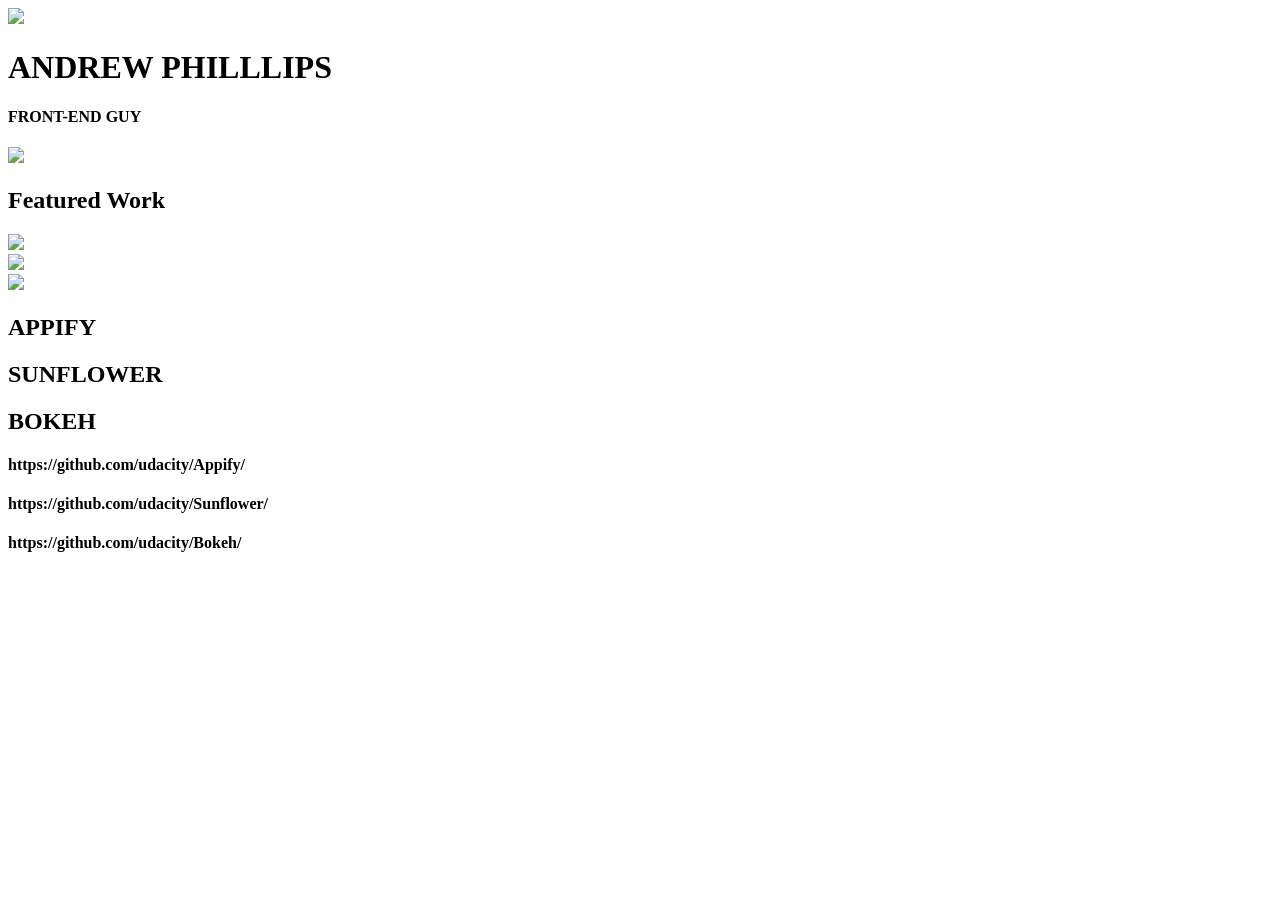
==== mock.html @ 32705814 "Project1-PDF Mockup to HTML" ====
<!DOCTYPE html>
<html lang="en">
<head>
  <meta charset="utf-8"> 
  <!-- Use the best browser engine for user experience -->
  <meta http-equiv="X-UA-Compatible" content="IE=edge">
  <!-- For mobile and how to display when it loads -->
  <meta name="viewport" content="width=device-width initial-scale=1">
  <title>Project 1 Mock</title>
  <link rel="stylesheet" href="css/bootstrap.css">
  <!--<link rel="stylesheet" href="css/main.css">-->
  <link rel="stylesheet" href="http://normalize-css.googlecode.com/svn/trunk/normalize.css">
  <link href='http://fonts.googleapis.com/css?family=Lato:100' rel='stylesheet' type='text/css'>
</head>
<body>
  <!-- grid holds all the divs and acts as the containter -->
  <div class="grid">
    <!-- A row div with 2 columns each spaced 1/12  -->
    <div class="row">
      <div id="square" class="col-6 udacity-logo">
           <img src="images/udacitylogo2.png">
      </div>
      <div class="col-6 name-and-title">
        <h1>ANDREW PHILLLIPS</h1>
        <h4>FRONT-END GUY</h4>
      </div>    
    </div>

    <div class="gray-line"></div>
    <div class="row">
      <div class="col-12 big-image">
        <img src="images/htmllogo.png">
      </div>
    </div>


    <div class="row" id="featured-work">
         <h2>Featured Work</h2>
    </div>  

    <div class="row">
      <div class="col-4" id="appify-align">
        <img src="images/appify.png">
      </div>
      <div class="col-4" id="sunflower-align">
        <img src="images/sunflower.png">
      </div>
      <div class="col-4" id="bokeh-align">
        <img src="images/bokeh.png">
      </div>
    </div>

    <div class="row">
      <div class="col-4">
        <h2>APPIFY</h2>
      </div>
      <div class="col-4">
        <h2>SUNFLOWER</h2>
      </div>
      <div class="col-4">
        <h2>BOKEH</h2>
      </div>
    </div>

    <div class="row">
      <div class="col-4">
        <h4 id="aligncenter">https://github.com/udacity/Appify/</h4>
      </div>
      <div class="col-4">
        <h4 id="aligncenter">https://github.com/udacity/Sunflower/</h4>
      </div>
      <div class="col-4">
        <h4 class="aligncenter">https://github.com/udacity/Bokeh/</h4>
      </div>
    </div>
    
  </div>
</body>
</html>
---- css/main.css ----
/*Global selector  which will put a border around all elements for 
  easier viewing of elements
*/
 * {
    border: 0px solid red !important;

}


* {
    -webkit-box-sizing: border-box;
    -moz-box-sizing: border-box;
    -ms-box-sizing: border-box;
    box-sizing: border-box;
}


h1 {
     font-family: 'Lato', sans-serif;
     text-align: right;
     color: #bcbbbb;
     font-size: 3em;
     margin-top: 30px;
}

h2 {
     font-family: 'Lato', sans-serif;
     color: #bcbbbb;
     font-size: 30px;
     text-align: center;

}

h4 {
     font-family: 'Lato', sans-serif;
     text-align: right;
     color: #F8981D;
     margin-top: -30px;
     font-weight: 500;
     font-size: 1.5em;
     margin-bottom: 0px;
}


h3 {
     font-family: 'Lato', sans-serif;
     text-align: right;
     color: #bcbbbb;
     margin-top: -30px;
     font-weight: 500;
     font-size: 22px;
     margin-bottom: 0px;
}


#featured-work h2 {
  margin-left: 15px;
}

@media only screen and (max-width: 500px) {
  #bokeh-align {
    display: none;
  }
  #sunflower-align {
    display: none;
  }
  #appify-align {
    display: none;
  }
  .name-and-title {
    display: none;
  }
}

#bokeh-align {
  /*padding-left: 40px;*/
  padding-left: 57px;
  overflow: auto;

}

#sunflower-align {
  padding-left: 28px;
}


#appify-align {
  overflow: auto;
}


/* Put a border around a specific image for reference */
#h1-name {
  border: 0px solid red !important;
}

/*#center {
  align-content: space-between;
}*/


div[id*="post"] { 
    color: red; 
}

.row {
    width: 100%;
    margin-bottom: 0px;
    display: flex;
    display: -webkit-flex;
    /*flex-flow: row wrap;*/
}


.grid {
    margin: 0 auto;
    max-width: 1090px;
    width: 100%;
    border: 1px solid black
}


.gray-line {
    width: 100%;
    background-color: #bcbbbb;
    height: 5px;
    margin-top: 10px;
}

/* Size the image in the class .big-image appropriately */
.big-image img {
    height: 450px;
    width: 100%;
    margin-top: 30px;
}

.udacity-logo img {
  margin-top: 25px;
}

/* Put a border around a specific image for reference */
#square {
  border: 0px solid red !important;
}

.name-and-title {
    width: 100%;
    margin-bottom: 10px;
}

.name-labels {
     font-family: 'Lato', sans-serif;
     text-align: center;
     color: #bcbbbb;
     font-weight: 500;
     font-size: 40px;
     margin-bottom: 0px;
}

.aligncenter {
    display: block;
    text-align: left;
    font-family: 'Lato', sans-serif;
    font-size: 10px;
}

/* Grid columns spaced 1/12 apart  */
.col-1 {
    width: 8.33%;
    /*overflow: auto;*/
}

/* Grid columns spaced 2/12 apart  */
.col-2 {
    width: 16.66%;
    height: 158px;
}


.col-3 {
    width: 25%;
    /*overflow: auto;*/
}


.col-4 {
    width: 33.33%;
    
}


.col-5 {
    width: 41.66%;
    overflow: auto;
}


.col-6 {
    width: 50%;
}


.col-7 {
    width: 58.33%;
    overflow: auto;
}


.col-8 {
    width: 66.66%;
    overflow: auto;
}


.col-9 {
    width: 75%;
    overflow: auto;
}


.col-10 {
    width: 83.33%;
    overflow: auto;
}


.col-11 {
    width: 91.66%;
    overflow: auto;
}


.col-12 {
    width: 100%;
}

/*

@media only screen and (max-width: 500px) {
  p {
    display: none;
  }
}
@media only screen and (max-width: 500px) and (orientation: landscape) {
    p {
        display: none;
    }
}
@media only screen and (max-width: 500px) {
    p {
        color: green;
    }
}
@media only print and (max-width: 500px) {
    p {
        display: none;
    }
}



*/
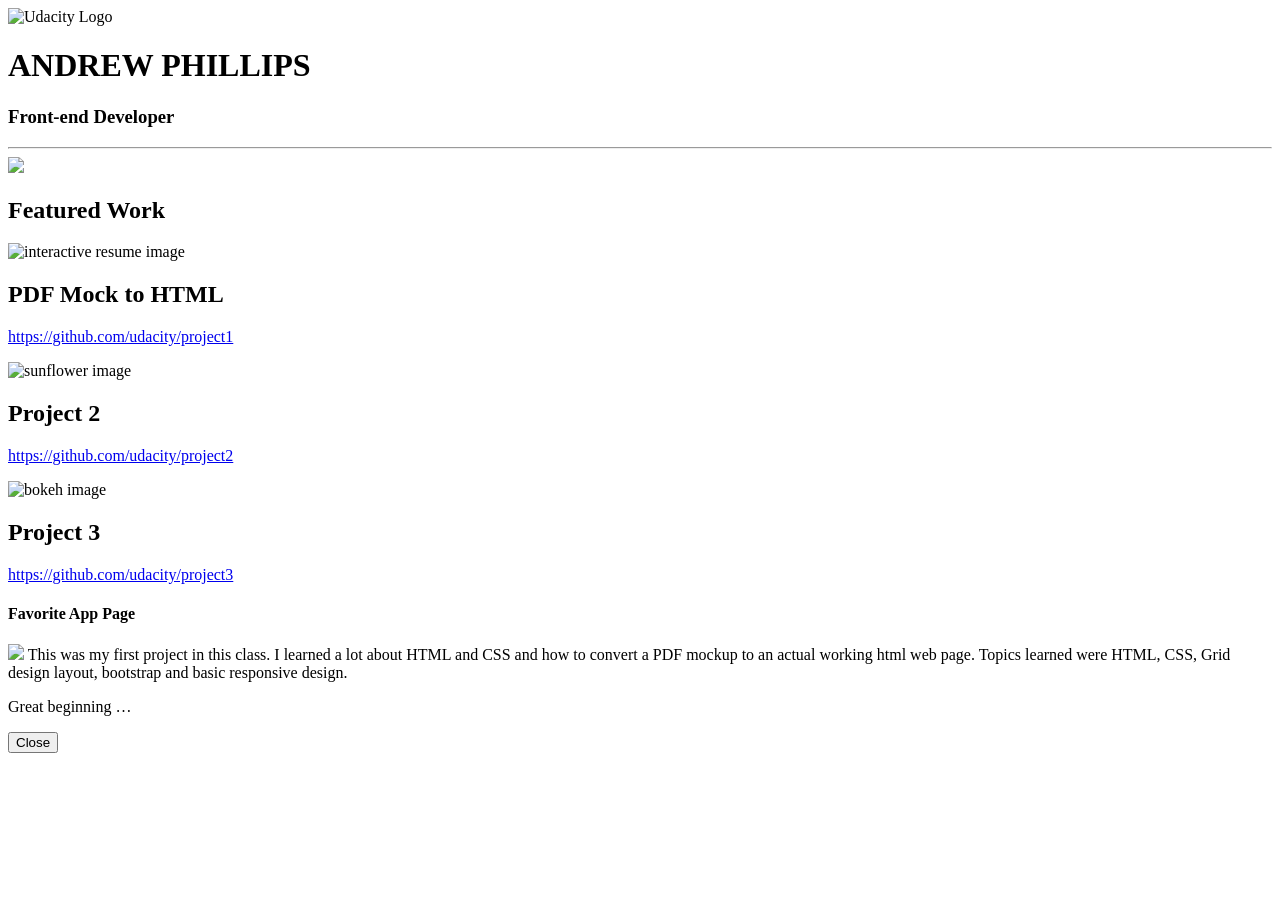
==== commit f229b17e: "Adding latest updates Adding latest updates" ====
--- a/mock.html
+++ b/mock.html
@@ -6,74 +6,96 @@
   <meta http-equiv="X-UA-Compatible" content="IE=edge">
   <!-- For mobile and how to display when it loads -->
   <meta name="viewport" content="width=device-width initial-scale=1">
-  <title>Project 1 Mock</title>
+  <title>Project 1 PDF Mock to HTML</title>
   <link rel="stylesheet" href="css/bootstrap.css">
-  <!--<link rel="stylesheet" href="css/main.css">-->
-  <link rel="stylesheet" href="http://normalize-css.googlecode.com/svn/trunk/normalize.css">
-  <link href='http://fonts.googleapis.com/css?family=Lato:100' rel='stylesheet' type='text/css'>
+  <link rel="stylesheet" href="css/styles1.css">
+  <link href="http://fonts.googleapis.com/css?family=Lato:100,300" rel="stylesheet" type="text/css">
+  <!-- jQuery -->
+  <script type="text/javascript" src="js/jquery-1.11.2.min.js"></script>
+  <!-- Bootstrap -->
+  <script type="text/javascript" src="js/bootstrap.min.js"></script>
 </head>
 <body>
-  <!-- grid holds all the divs and acts as the containter -->
-  <div class="grid">
-    <!-- A row div with 2 columns each spaced 1/12  -->
+  <!-- container holds all the divs and acts as the parent for all nodes -->
+   <!-- columns each spaced 1/12  -->
+  <div class="container">
+
+    <!-- Create row with 2 columns one for logo and one for the name and title -->
     <div class="row">
-      <div id="square" class="col-6 udacity-logo">
-           <img src="images/udacitylogo2.png">
+      <div class="col-md-6">
+           <img class="title-logo img-responsive" src="images/udacitylogo2.png" alt="Udacity Logo">
       </div>
-      <div class="col-6 name-and-title">
-        <h1>ANDREW PHILLLIPS</h1>
-        <h4>FRONT-END GUY</h4>
+      <div class="col-md-6 text-uppercase text-right">
+        <h1 class="title-super text-thin">ANDREW PHILLIPS</h1>
+        <h3 class="text-thick">Front-end Developer</h3>
       </div>    
     </div>
 
-    <div class="gray-line"></div>
+    <!-- Create row to hold horizontal rule -->
     <div class="row">
-      <div class="col-12 big-image">
-        <img src="images/htmllogo.png">
-      </div>
-    </div>
-
-
-    <div class="row" id="featured-work">
-         <h2>Featured Work</h2>
-    </div>  
-
-    <div class="row">
-      <div class="col-4" id="appify-align">
-        <img src="images/appify.png">
-      </div>
-      <div class="col-4" id="sunflower-align">
-        <img src="images/sunflower.png">
-      </div>
-      <div class="col-4" id="bokeh-align">
-        <img src="images/bokeh.png">
+      <div class="col-md-12">
+        <hr>
       </div>
     </div>
 
     <div class="row">
-      <div class="col-4">
-        <h2>APPIFY</h2>
-      </div>
-      <div class="col-4">
-        <h2>SUNFLOWER</h2>
-      </div>
-      <div class="col-4">
-        <h2>BOKEH</h2>
+      <div class="col-md-12">
+        <img class="img-responsive" src="images/Web-Developer.png">
       </div>
     </div>
 
     <div class="row">
-      <div class="col-4">
-        <h4 id="aligncenter">https://github.com/udacity/Appify/</h4>
+       <div class="col-md-12">
+         <h2 class="text-muted">Featured Work</h2>
+       </div>
+    </div>  
+
+    <div class="row text-center">
+      <div class="col-md-4">
+        <img class="img-responsive" src="images/350.jpg" alt="interactive resume image" data-toggle="modal" data-target="#project1">
+        <h2>PDF Mock to HTML</h2>
+        <p>
+          <a href="https://github.com/udacity/project1/">https://github.com/udacity/project1</a>
+        </p>
       </div>
-      <div class="col-4">
-        <h4 id="aligncenter">https://github.com/udacity/Sunflower/</h4>
+
+      <div class="col-md-4">
+        <img class="img-responsive" src="images/350.jpg" alt="sunflower image">
+        <h2>Project 2</h2>
+        <p>
+          <a class="btn btn-default" href="https://github.com/udacity/project2/" role="button">https://github.com/udacity/project2</a>
+        </p>
       </div>
-      <div class="col-4">
-        <h4 class="aligncenter">https://github.com/udacity/Bokeh/</h4>
+
+      <div class="col-md-4">
+        <img class="img-responsive" src="images/350.jpg" alt="bokeh image">
+        <h2>Project 3</h2>
+        <p>
+          <a href="https://github.com/udacity/project3/">https://github.com/udacity/project3</a>
+        </p>
+      </div>
+
+    </div>
+  </div>
+
+  <!-- Modal -->
+  <div class="modal fade" id="project1" tabindex="-1" role="dialog" aria-labelledby="myModalLabel" aria-hidden="true">
+    <div class="modal-dialog">
+      <div class="modal-content">
+        <div class="modal-header">
+          <h4 class="modal-title" id="myModalLabel">Favorite App Page</h4>
+        </div>
+        <div class="modal-body">
+          <img class="img-responsive" src="images/350.jpg">
+          This was my first project in this class. I learned a lot about HTML and CSS and how to convert a PDF mockup to an actual working html web page. Topics learned were HTML, CSS, Grid design layout, bootstrap and basic responsive design.
+           <p>Great beginning &hellip;</p>
+        </div>
+        <div class="modal-footer">
+          <button type="button" class="btn btn-default" data-dismiss="modal">Close</button>
+        </div>
       </div>
     </div>
-    
   </div>
+
 </body>
 </html>
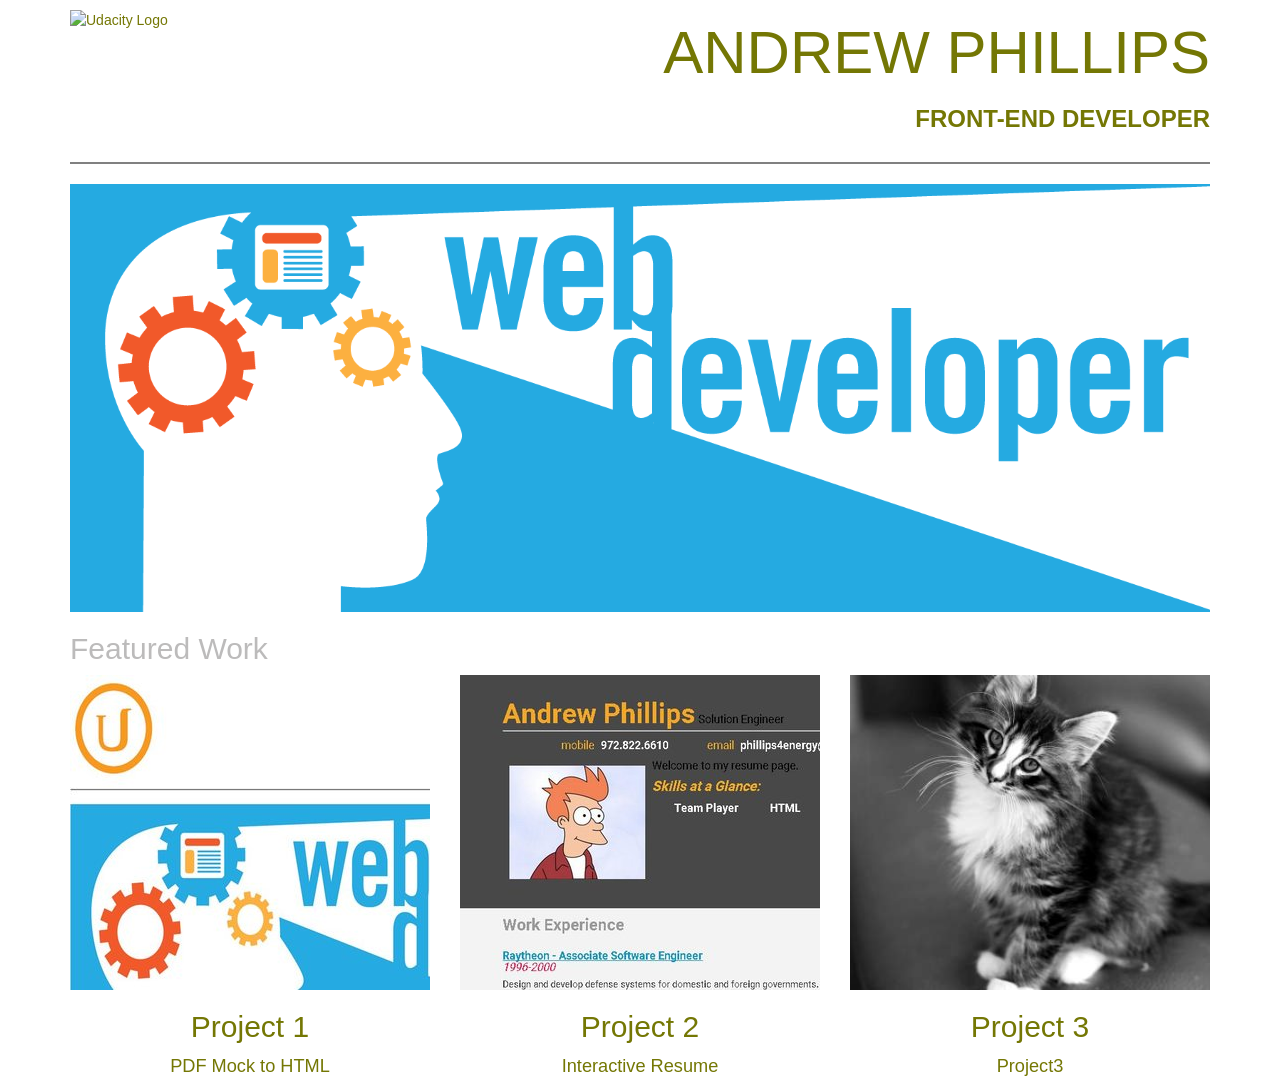
==== commit 531b35d2: "Added images and a modal" ====
--- a/mock.html
+++ b/mock.html
@@ -52,18 +52,18 @@
 
     <div class="row text-center">
       <div class="col-md-4">
-        <img class="img-responsive" src="images/350.jpg" alt="interactive resume image" data-toggle="modal" data-target="#project1">
-        <h2>PDF Mock to HTML</h2>
+        <img class="img-responsive" src="images/project1.jpg" alt="pdf mock to html" data-toggle="modal" data-target="#project1">
+        <h2>Project 1</h2>
         <p>
-          <a href="https://github.com/udacity/project1/">https://github.com/udacity/project1</a>
+          <a href="https://github.com/aphillips2014/project1">PDF Mock to HTML</a>
         </p>
       </div>
 
       <div class="col-md-4">
-        <img class="img-responsive" src="images/350.jpg" alt="sunflower image">
+        <img class="img-responsive" src="images/project2.jpg" alt="interactive resume" data-toggle="modal" data-target="#project2">
         <h2>Project 2</h2>
         <p>
-          <a class="btn btn-default" href="https://github.com/udacity/project2/" role="button">https://github.com/udacity/project2</a>
+          <a class="btn btn-default" href="https://github.com/aphillips2014/project2" role="button">Interactive Resume</a>
         </p>
       </div>
 
@@ -71,7 +71,7 @@
         <img class="img-responsive" src="images/350.jpg" alt="bokeh image">
         <h2>Project 3</h2>
         <p>
-          <a href="https://github.com/udacity/project3/">https://github.com/udacity/project3</a>
+          <a href="#">Project3</a>
         </p>
       </div>
 
@@ -83,10 +83,10 @@
     <div class="modal-dialog">
       <div class="modal-content">
         <div class="modal-header">
-          <h4 class="modal-title" id="myModalLabel">Favorite App Page</h4>
+          <h4 class="modal-title" id="myModalLabel">PDF to Mock</h4>
         </div>
         <div class="modal-body">
-          <img class="img-responsive" src="images/350.jpg">
+          <img class="img-responsive" src="images/project1.jpg">
           This was my first project in this class. I learned a lot about HTML and CSS and how to convert a PDF mockup to an actual working html web page. Topics learned were HTML, CSS, Grid design layout, bootstrap and basic responsive design.
            <p>Great beginning &hellip;</p>
         </div>
@@ -97,5 +97,23 @@
     </div>
   </div>
 
+  <!-- Project 2 Modal Window -->
+   <div class="modal fade" id="project2" tabindex="-1" role="dialog" aria-labelledby="myModalLabel" aria-hidden="true">
+    <div class="modal-dialog">
+      <div class="modal-content">
+        <div class="modal-header">
+          <h4 class="modal-title" id="myModalLabel">Interactive Resume</h4>
+        </div>
+        <div class="modal-body">
+          <img class="img-responsive" src="images/project2.jpg">
+          In this project I was tasked with adding functionality to build a dynamic resume. The project included adding JSON, applying use of variables, functions, objects and control flow. Really enjoyed this project! &hellip;</p>
+        </div>
+        <div class="modal-footer">
+          <button type="button" class="btn btn-default" data-dismiss="modal">Close</button>
+        </div>
+      </div>
+    </div>
+  </div>
+
 </body>
 </html>
--- a/css/styles1.css
+++ b/css/styles1.css
@@ -0,0 +1,50 @@
+/*Global selector  which will put a border around all elements for 
+  easier viewing of elements
+*/
+ * {
+    border: 0px solid red !important;
+
+}
+
+* {
+    -webkit-box-sizing: border-box;
+    -moz-box-sizing: border-box;
+    -ms-box-sizing: border-box;
+    box-sizing: border-box;
+}
+
+body{
+    font-family: 'Lato', sans-serif;
+    color: #747704;
+}
+
+.text-muted{
+	color: #BCBBBB;
+}
+
+.text-thin {
+	font-weight: 100;
+}
+
+.text-thick {
+	font-weight: 700;
+}
+
+.title-super {
+	font-size: 60px;
+}
+
+.title-logo {
+	margin-top: 10px;
+}
+
+a {
+	font-size: 1.3em;
+	color: #747704;
+}
+
+/*Not sure if this was correct but used a border to simulate a hr as 
+I could not get it to be visible without adding this.*/
+hr {
+	border: 1px solid grey !important;
+}
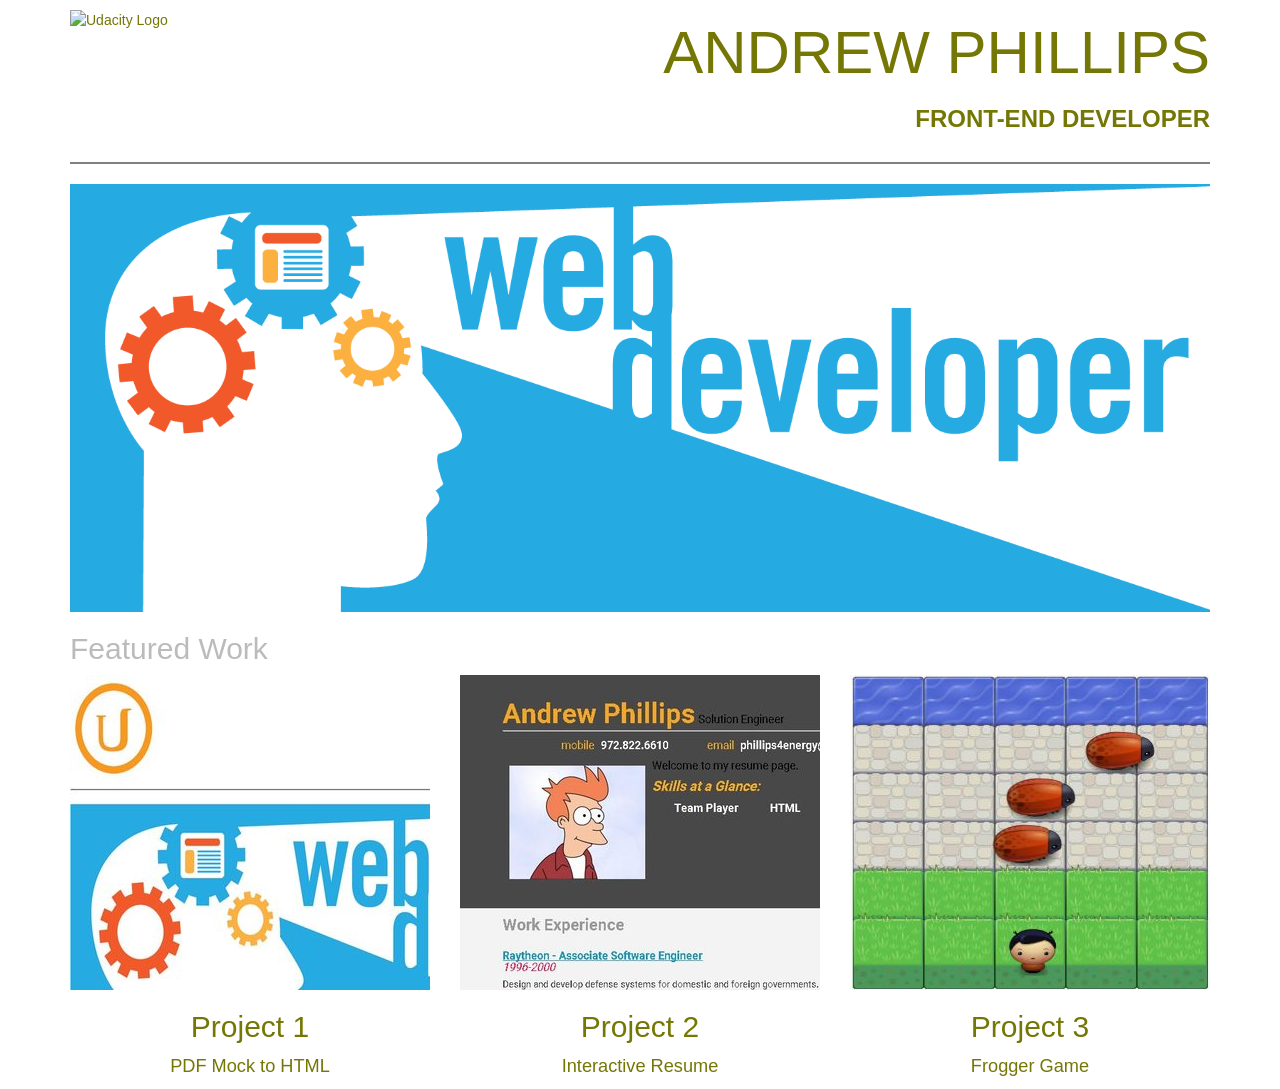
==== commit dd3434f6: "Added Frogger project Added Frogger project" ====
--- a/mock.html
+++ b/mock.html
@@ -1,7 +1,7 @@
 <!DOCTYPE html>
 <html lang="en">
 <head>
-  <meta charset="utf-8"> 
+  <meta charset="utf-8">
   <!-- Use the best browser engine for user experience -->
   <meta http-equiv="X-UA-Compatible" content="IE=edge">
   <!-- For mobile and how to display when it loads -->
@@ -28,7 +28,7 @@
       <div class="col-md-6 text-uppercase text-right">
         <h1 class="title-super text-thin">ANDREW PHILLIPS</h1>
         <h3 class="text-thick">Front-end Developer</h3>
-      </div>    
+      </div>
     </div>
 
     <!-- Create row to hold horizontal rule -->
@@ -40,7 +40,7 @@
 
     <div class="row">
       <div class="col-md-12">
-        <img class="img-responsive" src="images/Web-Developer.png">
+        <img class="img-responsive" src="images/Web-Developer.png" alt="Web Developer Image">
       </div>
     </div>
 
@@ -48,7 +48,7 @@
        <div class="col-md-12">
          <h2 class="text-muted">Featured Work</h2>
        </div>
-    </div>  
+    </div>
 
     <div class="row text-center">
       <div class="col-md-4">
@@ -68,10 +68,10 @@
       </div>
 
       <div class="col-md-4">
-        <img class="img-responsive" src="images/350.jpg" alt="bokeh image">
+        <img class="img-responsive" src="images/frogger1.jpg" alt="frogger game" data-toggle="modal" data-target="#project3">
         <h2>Project 3</h2>
         <p>
-          <a href="#">Project3</a>
+          <a class="btn btn-default" href="https://github.com/aphillips2014/project3" role="button">Frogger Game</a>
         </p>
       </div>
 
@@ -86,7 +86,7 @@
           <h4 class="modal-title" id="myModalLabel">PDF to Mock</h4>
         </div>
         <div class="modal-body">
-          <img class="img-responsive" src="images/project1.jpg">
+          <img class="img-responsive" src="images/project1.jpg" alt="Project1">
           This was my first project in this class. I learned a lot about HTML and CSS and how to convert a PDF mockup to an actual working html web page. Topics learned were HTML, CSS, Grid design layout, bootstrap and basic responsive design.
            <p>Great beginning &hellip;</p>
         </div>
@@ -98,15 +98,33 @@
   </div>
 
   <!-- Project 2 Modal Window -->
-   <div class="modal fade" id="project2" tabindex="-1" role="dialog" aria-labelledby="myModalLabel" aria-hidden="true">
+  <div class="modal fade" id="project2" tabindex="-1" role="dialog" aria-labelledby="myModalLabel" aria-hidden="true">
     <div class="modal-dialog">
       <div class="modal-content">
         <div class="modal-header">
           <h4 class="modal-title" id="myModalLabel">Interactive Resume</h4>
         </div>
         <div class="modal-body">
-          <img class="img-responsive" src="images/project2.jpg">
+          <img class="img-responsive" src="images/project2.jpg" alt="Project 2">
           In this project I was tasked with adding functionality to build a dynamic resume. The project included adding JSON, applying use of variables, functions, objects and control flow. Really enjoyed this project! &hellip;</p>
+        </div>
+        <div class="modal-footer">
+          <button type="button" class="btn btn-default" data-dismiss="modal">Close</button>
+        </div>
+      </div>
+    </div>
+  </div>
+
+  <!-- Project 3 Modal Window -->
+   <div class="modal fade" id="project3" tabindex="-1" role="dialog" aria-labelledby="myModalLabel" aria-hidden="true">
+    <div class="modal-dialog">
+      <div class="modal-content">
+        <div class="modal-header">
+          <h4 class="modal-title" id="myModalLabel">Frogger Game</h4>
+        </div>
+        <div class="modal-body">
+          <img class="img-responsive" src="images/frogger2.jpg" alt="Frogger">
+          In this project I was tasked with adding functionality to build a small scale game that mimics the popular Frogger game. The project included heavy use of OOJS, applying use of variables, functions, objects and control flow. Really enjoyed this project and was very challenging &hellip;</p>
         </div>
         <div class="modal-footer">
           <button type="button" class="btn btn-default" data-dismiss="modal">Close</button>
--- a/css/styles1.css
+++ b/css/styles1.css
@@ -2,7 +2,7 @@
   easier viewing of elements
 */
  * {
-    border: 0px solid red !important;
+    border: 0 solid red !important;
 
 }
 
@@ -13,13 +13,13 @@
     box-sizing: border-box;
 }
 
-body{
+body {
     font-family: 'Lato', sans-serif;
     color: #747704;
 }
 
 .text-muted{
-	color: #BCBBBB;
+	color: #bcbbbb;
 }
 
 .text-thin {
@@ -47,4 +47,4 @@
 I could not get it to be visible without adding this.*/
 hr {
 	border: 1px solid grey !important;
-}+}
